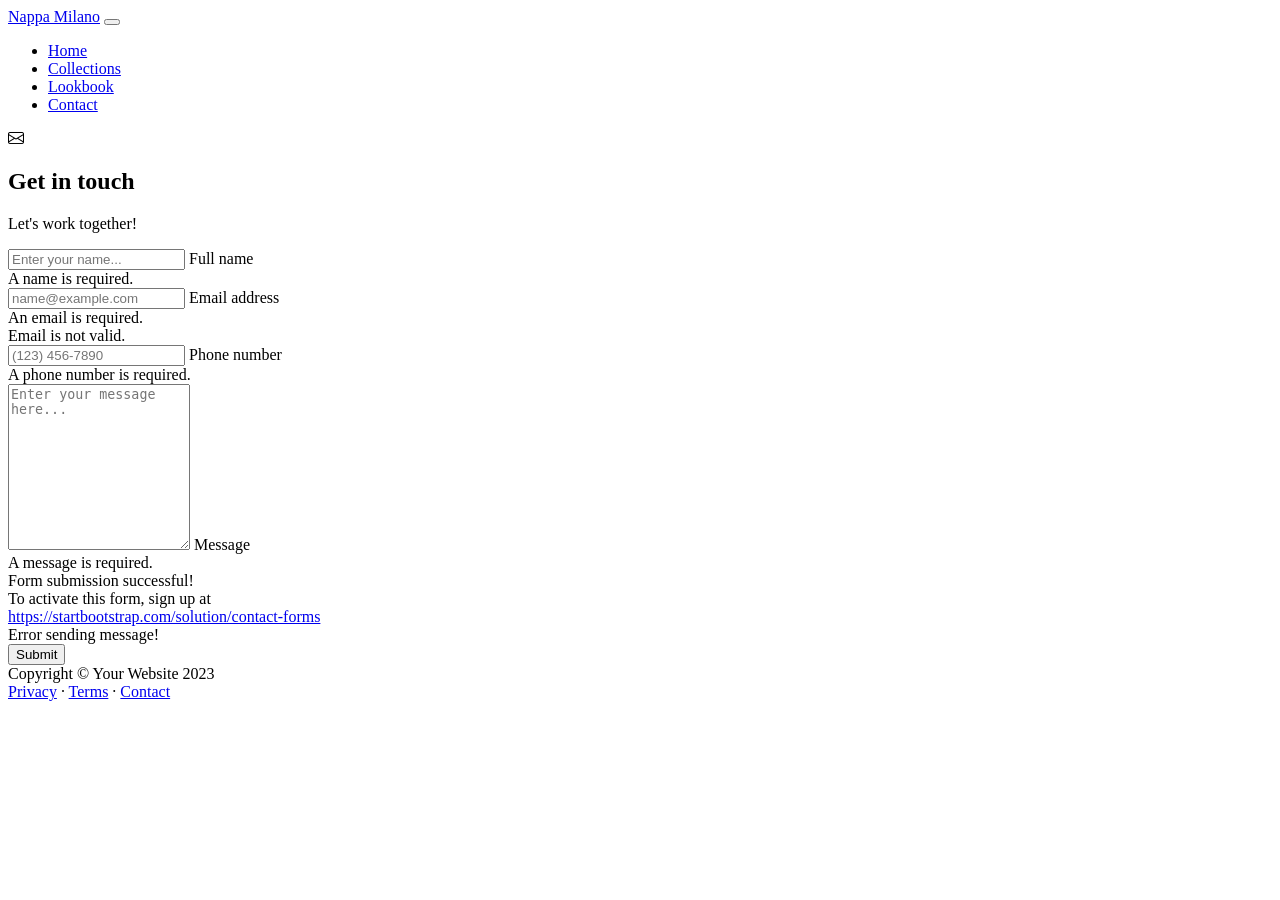
==== contact.html @ c113c3c6 "UTS 2026" ====
<!DOCTYPE html>
<html lang="en">
    <head>
        <meta charset="utf-8" />
        <meta name="viewport" content="width=device-width, initial-scale=1, shrink-to-fit=no" />
        <meta name="description" content />
        <meta name="author" content />
        <title>Modern Business - Start Bootstrap Template</title>
        <!-- Favicon-->
        <link rel="icon" type="image/x-icon" href="assets/favicon.ico" />
        <!-- Custom Google font-->
        <link rel="preconnect" href="https://fonts.googleapis.com" />
        <link rel="preconnect" href="https://fonts.gstatic.com" crossorigin />
        <link href="https://fonts.googleapis.com/css2?family=Plus+Jakarta+Sans:wght@100;200;300;400;500;600;700;800;900&amp;display=swap" rel="stylesheet" />
        <!-- Bootstrap icons-->
        <link href="https://cdn.jsdelivr.net/npm/bootstrap-icons@1.8.1/font/bootstrap-icons.css" rel="stylesheet" />
        <!-- Core theme CSS (includes Bootstrap)-->
        <link href="css/styles.css" rel="stylesheet" />
    </head>
    <body class="d-flex flex-column">
        <main class="flex-shrink-0">
            <!-- Navigation-->
            <nav class="navbar navbar-expand-lg navbar-light bg-white py-3">
                <div class="container px-5">
                   <a class="navbar-brand" href="5026241056.html"><span class="fw-bolder text-primary h3">Nappa Milano</span></a>
                    <button class="navbar-toggler" type="button" data-bs-toggle="collapse" data-bs-target="#navbarSupportedContent" aria-controls="navbarSupportedContent" aria-expanded="false" aria-label="Toggle navigation"><span class="navbar-toggler-icon"></span></button>
                    <div class="collapse navbar-collapse" id="navbarSupportedContent">
                        <ul class="navbar-nav ms-auto mb-2 mb-lg-0 small fw-bolder">
                            <li class="nav-item"><a class="nav-link" href="5026241056.html">Home</a></li>
                            <li class="nav-item"><a class="nav-link" href="resume.html">Collections</a></li>
                            <li class="nav-item"><a class="nav-link" href="projects.html">Lookbook</a></li>
                            <li class="nav-item"><a class="nav-link" href="contact.html">Contact</a></li>
                        </ul>
                    </div>
                </div>
            </nav>
            <!-- Page content-->
            <section class="py-5">
                <div class="container px-5">
                    <!-- Contact form-->
                    <div class="bg-light rounded-4 py-5 px-4 px-md-5">
                        <div class="text-center mb-5">
                            <div class="feature bg-primary bg-gradient-primary-to-secondary text-white rounded-3 mb-3"><i class="bi bi-envelope"></i></div>
                            <h1 class="fw-bolder">Get in touch</h1>
                            <p class="lead fw-normal text-muted mb-0">Let's work together!</p>
                        </div>
                        <div class="row gx-5 justify-content-center">
                            <div class="col-lg-8 col-xl-6">
                                <!-- * * * * * * * * * * * * * * *-->
                                <!-- * * SB Forms Contact Form * *-->
                                <!-- * * * * * * * * * * * * * * *-->
                                <!-- This form is pre-integrated with SB Forms.-->
                                <!-- To make this form functional, sign up at-->
                                <!-- https://startbootstrap.com/solution/contact-forms-->
                                <!-- to get an API token!-->
                                <form id="contactForm" data-sb-form-api-token="API_TOKEN">
                                    <!-- Name input-->
                                    <div class="form-floating mb-3">
                                        <input class="form-control" id="name" type="text" placeholder="Enter your name..." data-sb-validations="required" />
                                        <label for="name">Full name</label>
                                        <div class="invalid-feedback" data-sb-feedback="name:required">A name is required.</div>
                                    </div>
                                    <!-- Email address input-->
                                    <div class="form-floating mb-3">
                                        <input class="form-control" id="email" type="email" placeholder="name@example.com" data-sb-validations="required,email" />
                                        <label for="email">Email address</label>
                                        <div class="invalid-feedback" data-sb-feedback="email:required">An email is required.</div>
                                        <div class="invalid-feedback" data-sb-feedback="email:email">Email is not valid.</div>
                                    </div>
                                    <!-- Phone number input-->
                                    <div class="form-floating mb-3">
                                        <input class="form-control" id="phone" type="tel" placeholder="(123) 456-7890" data-sb-validations="required" />
                                        <label for="phone">Phone number</label>
                                        <div class="invalid-feedback" data-sb-feedback="phone:required">A phone number is required.</div>
                                    </div>
                                    <!-- Message input-->
                                    <div class="form-floating mb-3">
                                        <textarea class="form-control" id="message" type="text" placeholder="Enter your message here..." style="height: 10rem" data-sb-validations="required"></textarea>
                                        <label for="message">Message</label>
                                        <div class="invalid-feedback" data-sb-feedback="message:required">A message is required.</div>
                                    </div>
                                    <!-- Submit success message-->
                                    <!---->
                                    <!-- This is what your users will see when the form-->
                                    <!-- has successfully submitted-->
                                    <div class="d-none" id="submitSuccessMessage">
                                        <div class="text-center mb-3">
                                            <div class="fw-bolder">Form submission successful!</div>
                                            To activate this form, sign up at
                                            <br />
                                            <a href="https://startbootstrap.com/solution/contact-forms">https://startbootstrap.com/solution/contact-forms</a>
                                        </div>
                                    </div>
                                    <!-- Submit error message-->
                                    <!---->
                                    <!-- This is what your users will see when there is-->
                                    <!-- an error submitting the form-->
                                    <div class="d-none" id="submitErrorMessage"><div class="text-center text-danger mb-3">Error sending message!</div></div>
                                    <!-- Submit Button-->
                                    <div class="d-grid"><button class="btn btn-primary btn-lg disabled" id="submitButton" type="submit">Submit</button></div>
                                </form>
                            </div>
                        </div>
                    </div>
                </div>
            </section>
        </main>
        <!-- Footer-->
        <footer class="bg-white py-4 mt-auto">
            <div class="container px-5">
                <div class="row align-items-center justify-content-between flex-column flex-sm-row">
                    <div class="col-auto"><div class="small m-0">Copyright &copy; Your Website 2023</div></div>
                    <div class="col-auto">
                        <a class="small" href="#!">Privacy</a>
                        <span class="mx-1">&middot;</span>
                        <a class="small" href="#!">Terms</a>
                        <span class="mx-1">&middot;</span>
                        <a class="small" href="#!">Contact</a>
                    </div>
                </div>
            </div>
        </footer>
        <!-- Bootstrap core JS-->
        <script src="https://cdn.jsdelivr.net/npm/bootstrap@5.2.3/dist/js/bootstrap.bundle.min.js"></script>
        <!-- Core theme JS-->
        <script src="js/scripts.js"></script>
        <!-- * * * * * * * * * * * * * * * * * * * * * * * * * * * * * * * * * * * * * * * *-->
        <!-- * *                               SB Forms JS                               * *-->
        <!-- * * Activate your form at https://startbootstrap.com/solution/contact-forms * *-->
        <!-- * * * * * * * * * * * * * * * * * * * * * * * * * * * * * * * * * * * * * * * *-->
        <script src="https://cdn.startbootstrap.com/sb-forms-latest.js"></script>
    </body>
</html>
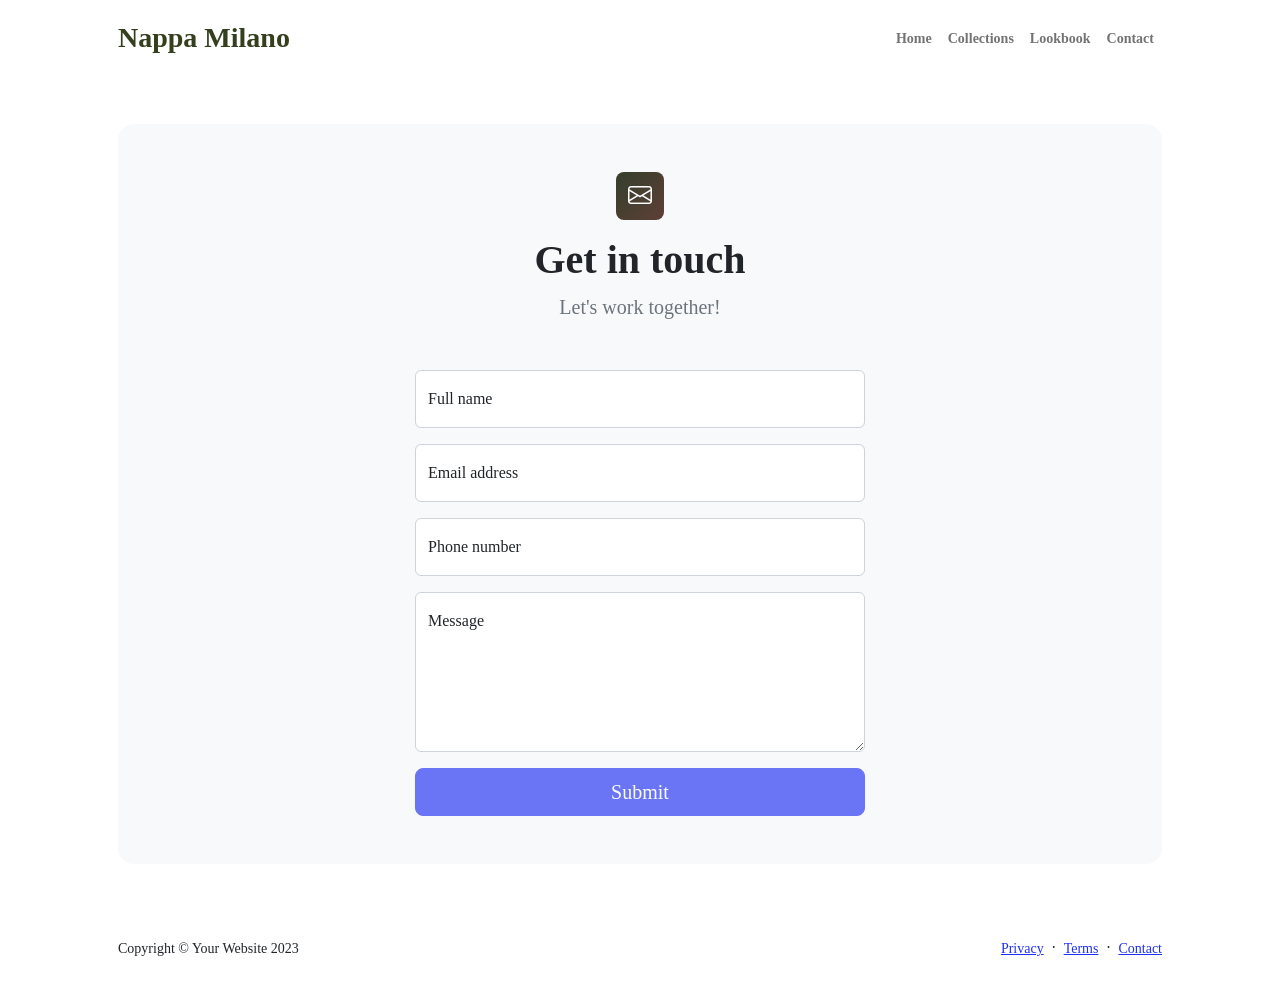
==== commit 256cf90f: "UTS 2026" ====
--- a/contact.html
+++ b/contact.html
@@ -15,7 +15,7 @@
         <!-- Bootstrap icons-->
         <link href="https://cdn.jsdelivr.net/npm/bootstrap-icons@1.8.1/font/bootstrap-icons.css" rel="stylesheet" />
         <!-- Core theme CSS (includes Bootstrap)-->
-        <link href="css/styles.css" rel="stylesheet" />
+        <link href="assets\css\styles.css" rel="stylesheet" />
     </head>
     <body class="d-flex flex-column">
         <main class="flex-shrink-0">
